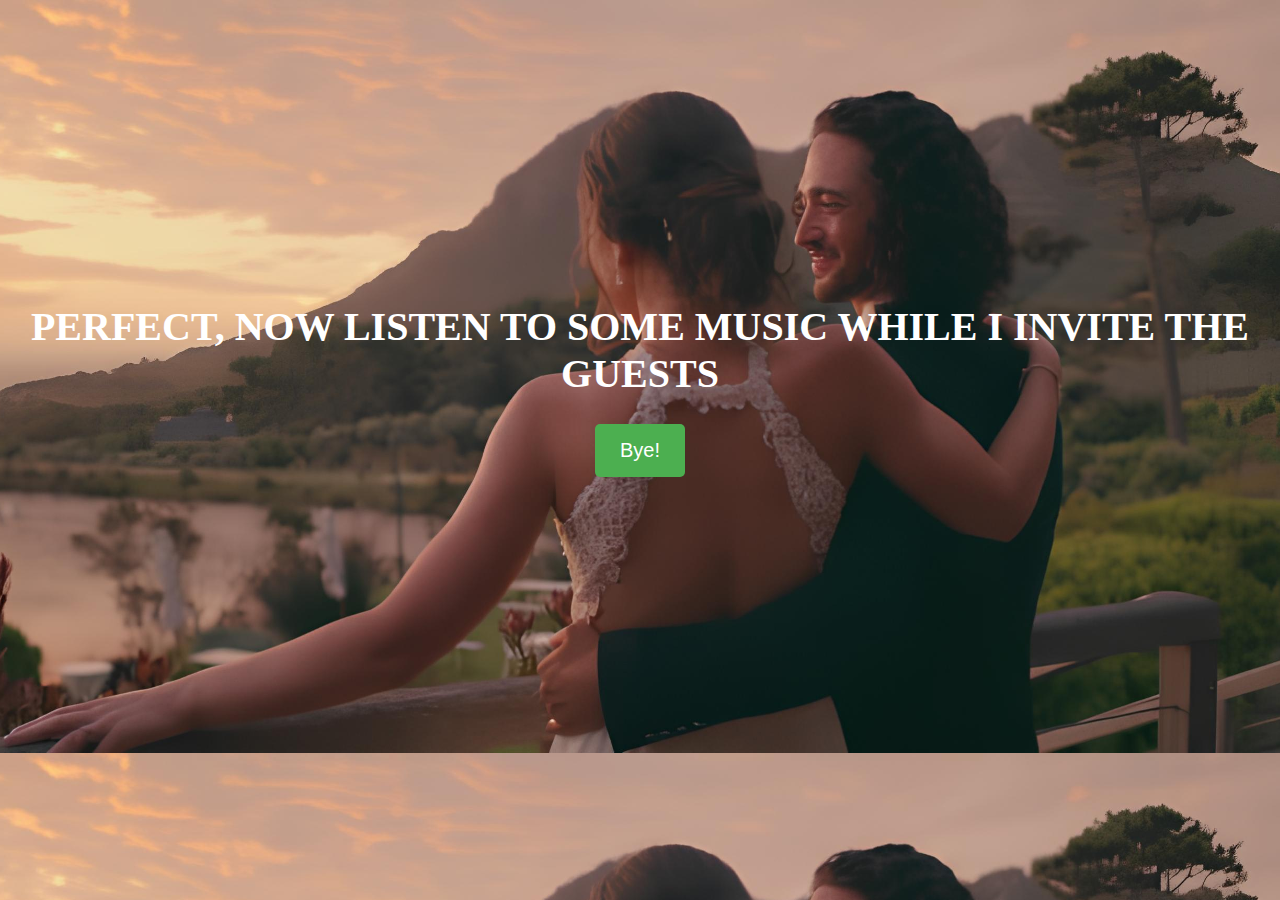
==== perfect.html @ 9b354bec "eh23" ====
<!DOCTYPE html>
<html lang="en">
<head>
    <meta charset="UTF-8">
    <meta name="viewport" content="width=device-width, initial-scale=1.0">
    <link rel="stylesheet" href="wedding.css">
    <title>Wedding Destination</title>
</head>
<body>

    <div class="proposal-container">
        <h1>PERFECT, NOW LISTEN TO SOME MUSIC WHILE I INVITE THE GUESTS</h1>
        <div class="options">
            <button onclick="handleYes()">Bye!</button>
        </div>
    </div>

    <script>
        function handleYes() {
            window.location.href = "https://youtu.be/lNjXyGK6Lak?t=44";
        }
    </script>

</body>
</html>
---- wedding.css ----
body {
    font-family: 'Times New Roman';
    font-size: 20px;
    margin: 0;
    padding: 0;
    background-image: url(istockphoto-1423946597-640x640\(1\).jpg);
    background-size: cover;
    background-position: center;
}

.proposal-container {
    text-align: center;
    margin: 20% auto;
    padding: 20px;
    border-radius: 10px;
}

h1 {
    color: white;
}

.options {
    margin-top: 20px;
    display: flex;
    justify-content: center;
}

button {
    padding: 15px 25px;
    font-size: 20px;
    cursor: pointer;
    background-color: #4CAF50;
    color: #fff;
    border: none;
    margin: 0 10px;
    border-radius: 5px;
    outline: none;
}

button:hover {
    background-color: #45a049;
}
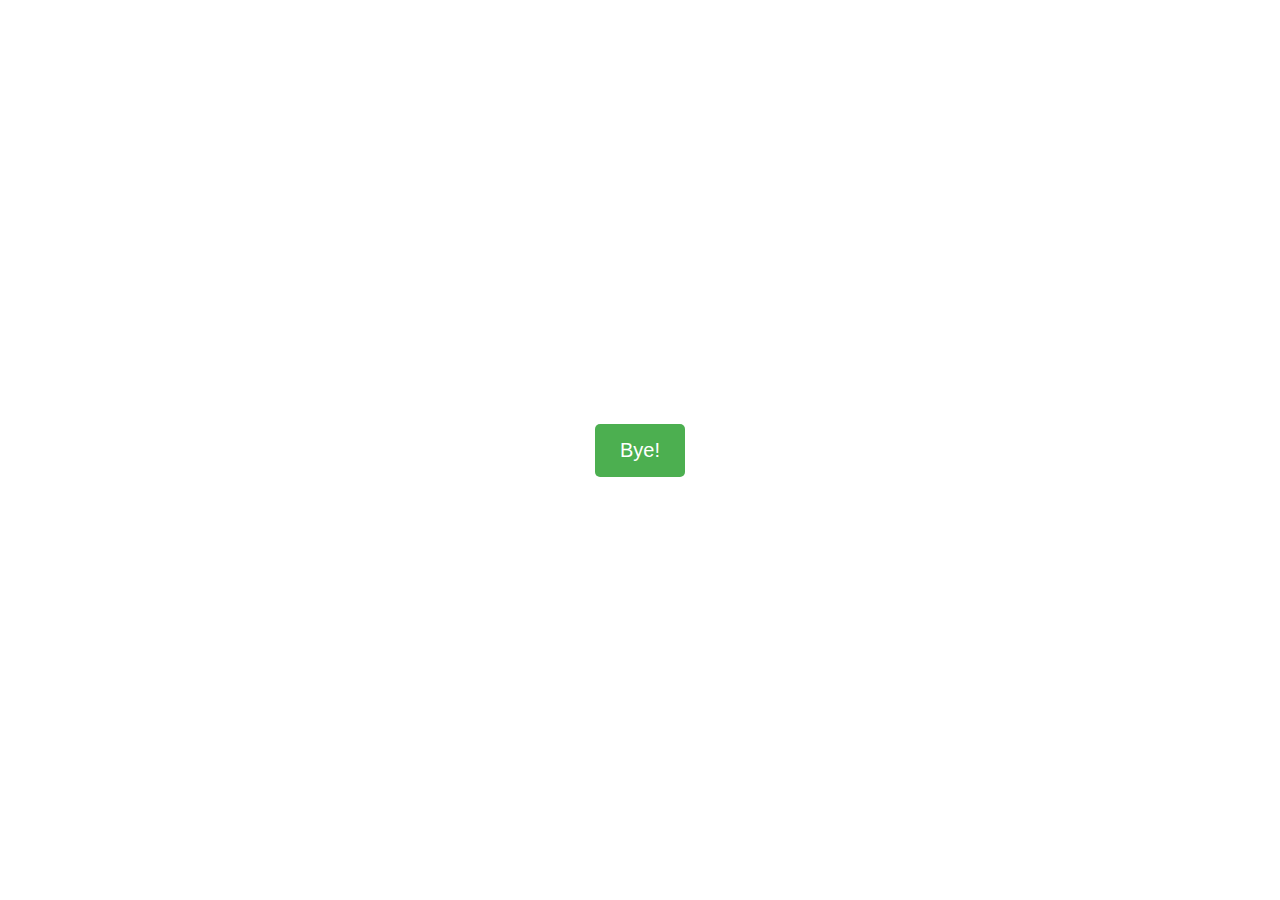
==== commit ada83d04: "eh234" ====
--- a/perfect.html
+++ b/perfect.html
@@ -3,7 +3,7 @@
 <head>
     <meta charset="UTF-8">
     <meta name="viewport" content="width=device-width, initial-scale=1.0">
-    <link rel="stylesheet" href="wedding.css">
+    <link rel="stylesheet" href="perfect.css">
     <title>Wedding Destination</title>
 </head>
 <body>
--- a/perfect.css
+++ b/perfect.css
@@ -0,0 +1,42 @@
+body {
+    font-family: 'Times New Roman';
+    font-size: 20px;
+    margin: 0;
+    padding: 0;
+    background-image: url(https://ourculturemag.com/wp-content/uploads/2020/07/La-La-Land-pier.jpg);
+    background-size: cover;
+    background-position: center;
+}
+
+.proposal-container {
+    text-align: center;
+    margin: 20% auto;
+    padding: 20px;
+    border-radius: 10px;
+}
+
+h1 {
+    color: white;
+}
+
+.options {
+    margin-top: 20px;
+    display: flex;
+    justify-content: center;
+}
+
+button {
+    padding: 15px 25px;
+    font-size: 20px;
+    cursor: pointer;
+    background-color: #4CAF50;
+    color: #fff;
+    border: none;
+    margin: 0 10px;
+    border-radius: 5px;
+    outline: none;
+}
+
+button:hover {
+    background-color: #45a049;
+}
